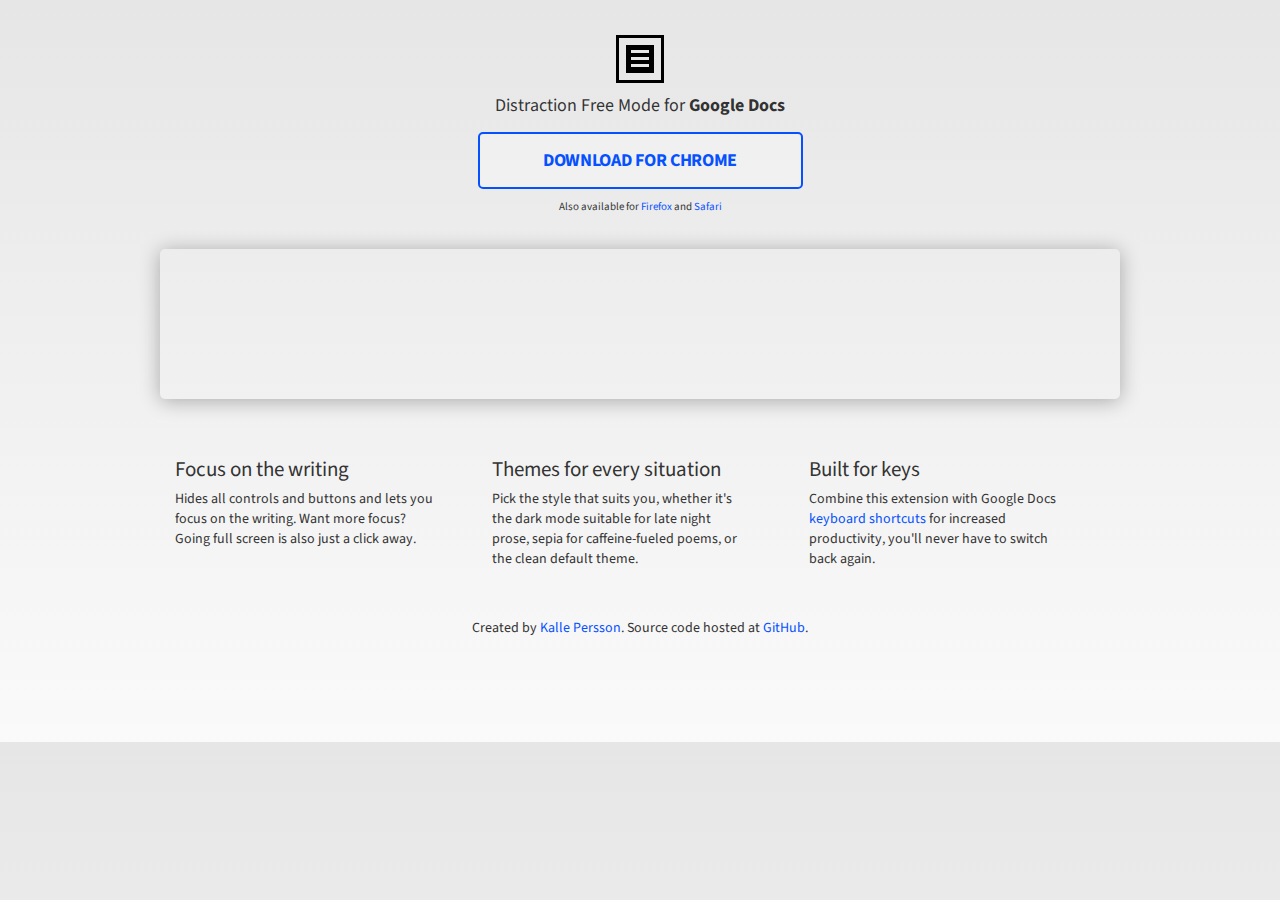
==== distractionfree/index.html @ 13dc6e6e "DistractionFree: Add Safari link" ====
<!DOCTYPE HTML>
<html>
<head>
	<title>Distraction Free Mode for Google Docs - Chrome Extension</title>
	<meta charset="utf-8">
	<link rel="shortcut icon" type="image/x-icon" href="./img/favicon.png">
	<link href="https://fonts.googleapis.com/css?family=Source+Sans+Pro:400,600" rel="stylesheet" type="text/css">
	<link rel="stylesheet" href="style.css">
</head>

<body>
	<header>
		<img class="logo" src="img/logo.png">
		<p class="tagline">Distraction Free Mode for <strong>Google Docs</strong></p>

		<div class="download-section download-chrome">
			<a href="https://chrome.google.com/webstore/detail/distraction-free-mode-for/blmejkgbnceohgjfnoiegdlbfkmpkeha" class="download-button">Download for Chrome</a>
			<p>Also available for
				<a href="https://addons.mozilla.org/en-US/developers/addon/distraction-free-google-docs">Firefox</a> and
				<a href="https://safari-extensions.apple.com/details/?id=com.kallepersson.distractionfree-BBWY83BGU8">Safari</a>
			</p>
		</div>

		<div class="download-section download-safari">
			<a href="https://safari-extensions.apple.com/details/?id=com.kallepersson.distractionfree-BBWY83BGU8" class="download-button">Download for Safari</a>
			<p>Also available for
				<a href="https://chrome.google.com/webstore/detail/distraction-free-mode-for/blmejkgbnceohgjfnoiegdlbfkmpkeha">Safari</a> and
				<a href="https://addons.mozilla.org/en-US/developers/addon/distraction-free-google-docs">Firefox</a>
			</p>
		</div>

		<div class="download-section download-firefox">
			<a href="https://addons.mozilla.org/en-US/developers/addon/distraction-free-google-docs" class="download-button">Download for Firefox</a>
			<p>Also available for
				<a href="https://chrome.google.com/webstore/detail/distraction-free-mode-for/blmejkgbnceohgjfnoiegdlbfkmpkeha">Chrome</a> and
				<a href="https://safari-extensions.apple.com/details/?id=com.kallepersson.distractionfree-BBWY83BGU8">Safari</a>
			</p>
		</div>


		<video src="app.mov" loop autoplay="true"></video>
	</header>


	<div id="features">
		<div class="feature">
			<h2>Focus on the writing</h2>
			<p>Hides all controls and buttons and lets you focus on the writing. Want more focus? Going full screen is also just a click away.</p>
			<img src="img/feature.png">
		</div>
		<div class="feature">
			<h2>Themes for every situation</h2>
			<img src="img/feature.png">
			<p>Pick the style that suits you, whether it's the dark mode suitable for late night prose, sepia for caffeine-fueled poems, or the clean default theme.</p>
		</div>
		<div class="feature">
			<h2>Built for keys</h2>
			<img src="img/feature.png">
			<p>Combine this extension with Google Docs <a href="https://support.google.com/docs/answer/179738?co=GENIE.Platform%3DDesktop&hl=en">keyboard shortcuts</a> for increased productivity, you'll never have to switch back again.</p>
		</div>
	</article>

	<p class="download-notes center">
		Created by <a href="http://kallepersson.se">Kalle Persson</a>. Source code hosted at
		<a href="https://github.com/kallepersson/DistractionFree">GitHub</a>.
	</p>

	<script type="text/javascript">
		(function(i,s,o,g,r,a,m){i['GoogleAnalyticsObject']=r;i[r]=i[r]||function(){
			(i[r].q=i[r].q||[]).push(arguments)},i[r].l=1*new Date();a=s.createElement(o),
			m=s.getElementsByTagName(o)[0];a.async=1;a.src=g;m.parentNode.insertBefore(a,m)
		})(window,document,'script','//www.google-analytics.com/analytics.js','ga');

		ga('create', 'UA-29206053-1', 'kallepersson.se');
		ga('send', 'pageview');
	</script>

	<script type="text/javascript">
		["Chrome", "Safari", "Firefox"].forEach(function(item) {
			if (navigator.userAgent.indexOf(item) != -1) {
				if (item == "Safari" && document.body.classList.contains("chrome")) {
					return;
				}

				document.body.classList.add(item.toLowerCase());
			}
		})
	</script>

</body>
</html>
---- distractionfree/style.css ----
body {
	background: #eee;
	color: #333;
	margin: 0;
	padding: 0 0 50px 0;
	font: 14px 'Source Sans Pro', sans-serif;
	background-image: linear-gradient(-180deg, rgba(230,230,230,1) 0, rgba(250,250,250,1) 100%);
}

header {
	/*background-image: linear-gradient(-180deg, rgba(180,180,180,1) 0, rgba(160,160,160,1) 100%);
	background-image: linear-gradient(-180deg, rgba(73,155,234,1) 0,rgba(32,124,229,1) 100%);*/
	padding-top: 25px;
	width: 75%;
	margin: 0 auto;
}

header,
#features {
	max-width: 1200px;
}

a {
	color: #0651FF;
	text-decoration: none;
}

a:hover {
	text-decoration: underline;
}

video {
	width: 100%;
	display: block;
	margin: 0 auto;
	border-radius: 5px;
	box-shadow: 0 2px 20px 0 rgba(0,0,0,0.3);
}

h1 {
	font-size: 27px;
	letter-spacing: -1.5px;
	margin: 0;
	padding: 20px 0 0px 0;
	width: 100%;
	color: #222;
}

img.logo {
	margin: 10px auto;
	display: block;
}

p.tagline {
	display: block;
	text-align: center;
	color: rgba(0,0,0,0.8);
	font-size: 18px;
}

.download-section {
	display: none;
	width: 75%;
	margin: 0 auto 35px auto;
	text-align: center;
}

.download-section p {
	font-size: 11px;
}

a.download-button {
	box-sizing: border-box;
	text-align: center;
	width: 325px;
	margin: 10px auto;
	padding: 14px 30px;
	text-transform: uppercase;
	letter-spacing: -0.3px;
	font-size: 18px;
    border: 2px solid #0651FF;
    color: #0651FF;
    font-weight: bold;
    border-radius: 5px;
    display: block;
    background: rgba(255,255,255,0.3);
}

a.download-button:hover {
	border-color: #000;
	color: #000;
	background: rgba(255,255,255,0.8);
	text-decoration: none;
}

.chrome .download-section.download-chrome,
.safari .download-section.download-safari,
.firefox .download-section.download-firefox {
	display: block;
}

a.download-button strong {
	display: block;
	font-size: 16px;
}

p.soon {
	margin: 5px 0;
}

p.soon em {
	display: block;
	font-size: 12px;
	opacity: 0.8;
}

p {
	font-size: 14px;
	margin: 0 0 14px 0;
}

h2 {
	font-weight: normal;
	padding: 0 10px;
}

article {
}

#features {
	margin-right: -2%;
	width: 75%;
	margin: 40px auto;
	overflow: hidden;
	font-size: 14px;
	text-align: left;
}

.feature {
	float: left;
	width: 30%;
	margin-right: 3%;
	margin-bottom: 20px;
	overflow: hidden;
	box-sizing: border-box;;
	padding: 15px;
	position: relative;
	color: #333;
}

.feature h2 {
	padding: 0;
	margin: 0 0 5px 0;
}

.feature img {
	position: absolute;
	top: 5px;
	left: 0;
	display: none;
}

article div {
	float: left;
	width: 45%;
}

article div:nth-child(2) {
	float: right;
}

table {
	width: 100%;
	border-collapse: collapse;
	border-top: 1px solid #ccc;
}

tr {
	border-bottom: 1px solid #ccc;
}

th, td {
	padding: 5px;
}

th {
	font-weight: normal;
	width: 40%;
	padding-right: 15px;
}

td {
	color: #888;
}

td code {
	color: #000;
	font-family: Courier, monospace;
	background: #fff;
	border: 1px solid #ccc;
	border-radius: 5px;
	padding: 2px 4px;
}

.policy p {
	text-align: left;
}


.center {
	text-align: center;
}

@media (max-width: 680px) {
	header,
	#features {
		width: 90%;
	    transition: width 0.3s;
	}

	.download-section {
		width: auto;
		transition: width 0.3s;
	}

	.feature {
		float: none;
		width: auto;
		transition: width 0.3s;
		margin-bottom: 0;
	}
}

@media (max-width: 380px) {
	.download-section,
	a.download-button {
		width: auto;
		transition: width 0.3s;
	}
}
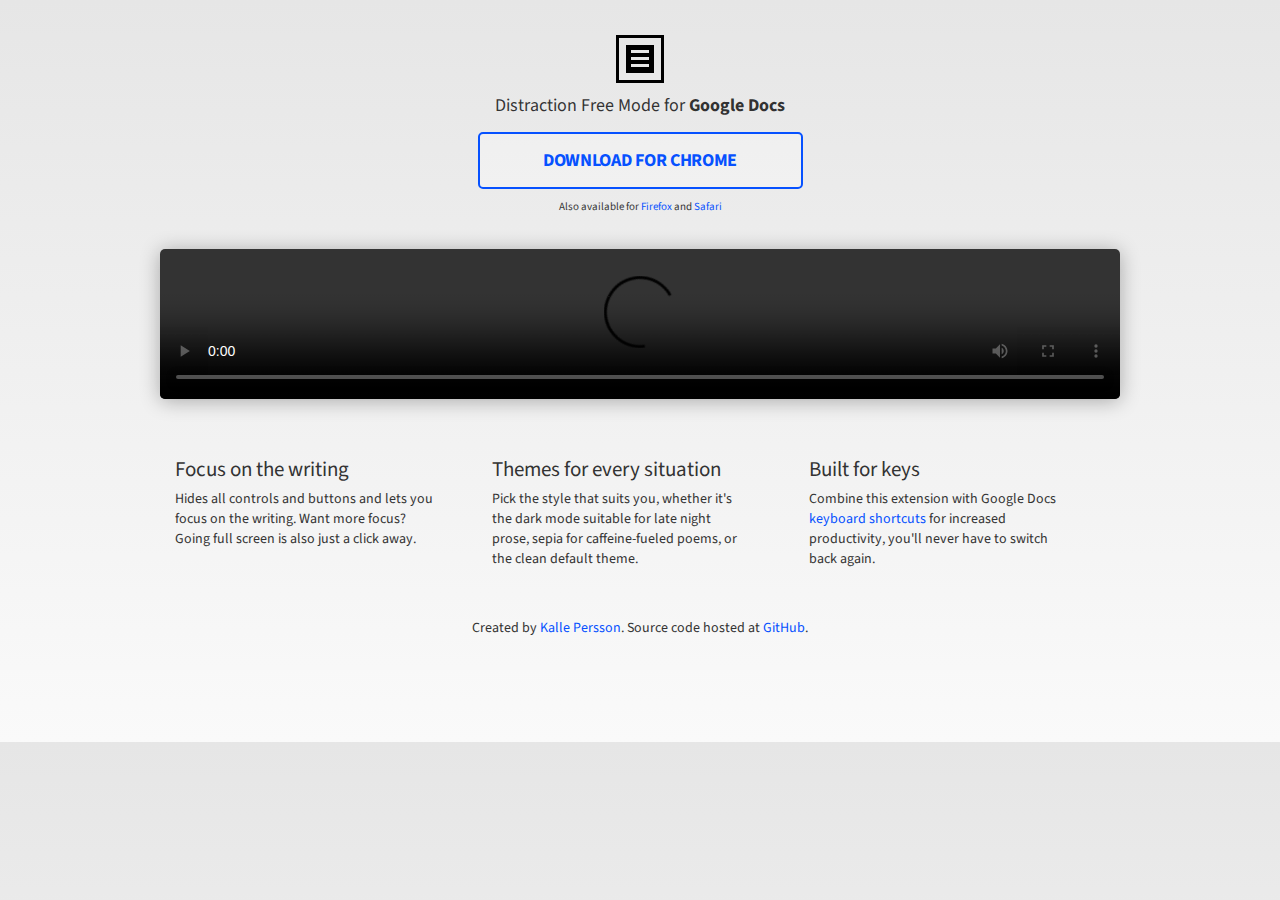
==== commit 276eb2b9: "Update versions and autoplay" ====
--- a/distractionfree/index.html
+++ b/distractionfree/index.html
@@ -6,6 +6,13 @@
 	<link rel="shortcut icon" type="image/x-icon" href="./img/favicon.png">
 	<link href="https://fonts.googleapis.com/css?family=Source+Sans+Pro:400,600" rel="stylesheet" type="text/css">
 	<link rel="stylesheet" href="style.css">
+	<script async src="https://www.googletagmanager.com/gtag/js?id=UA-29206053-3"></script>
+	<script>
+	  window.dataLayer = window.dataLayer || [];
+	  function gtag(){dataLayer.push(arguments);}
+	  gtag('js', new Date());
+	  gtag('config', 'UA-29206053-3');
+	</script>
 </head>
 
 <body>
@@ -38,7 +45,7 @@
 		</div>
 
 
-		<video src="app.mov" loop autoplay="true"></video>
+		<video src="app.mov" controls loop autoplay="true"></video>
 	</header>
 
 
@@ -66,16 +73,6 @@
 	</p>
 
 	<script type="text/javascript">
-		(function(i,s,o,g,r,a,m){i['GoogleAnalyticsObject']=r;i[r]=i[r]||function(){
-			(i[r].q=i[r].q||[]).push(arguments)},i[r].l=1*new Date();a=s.createElement(o),
-			m=s.getElementsByTagName(o)[0];a.async=1;a.src=g;m.parentNode.insertBefore(a,m)
-		})(window,document,'script','//www.google-analytics.com/analytics.js','ga');
-
-		ga('create', 'UA-29206053-1', 'kallepersson.se');
-		ga('send', 'pageview');
-	</script>
-
-	<script type="text/javascript">
 		["Chrome", "Safari", "Firefox"].forEach(function(item) {
 			if (navigator.userAgent.indexOf(item) != -1) {
 				if (item == "Safari" && document.body.classList.contains("chrome")) {
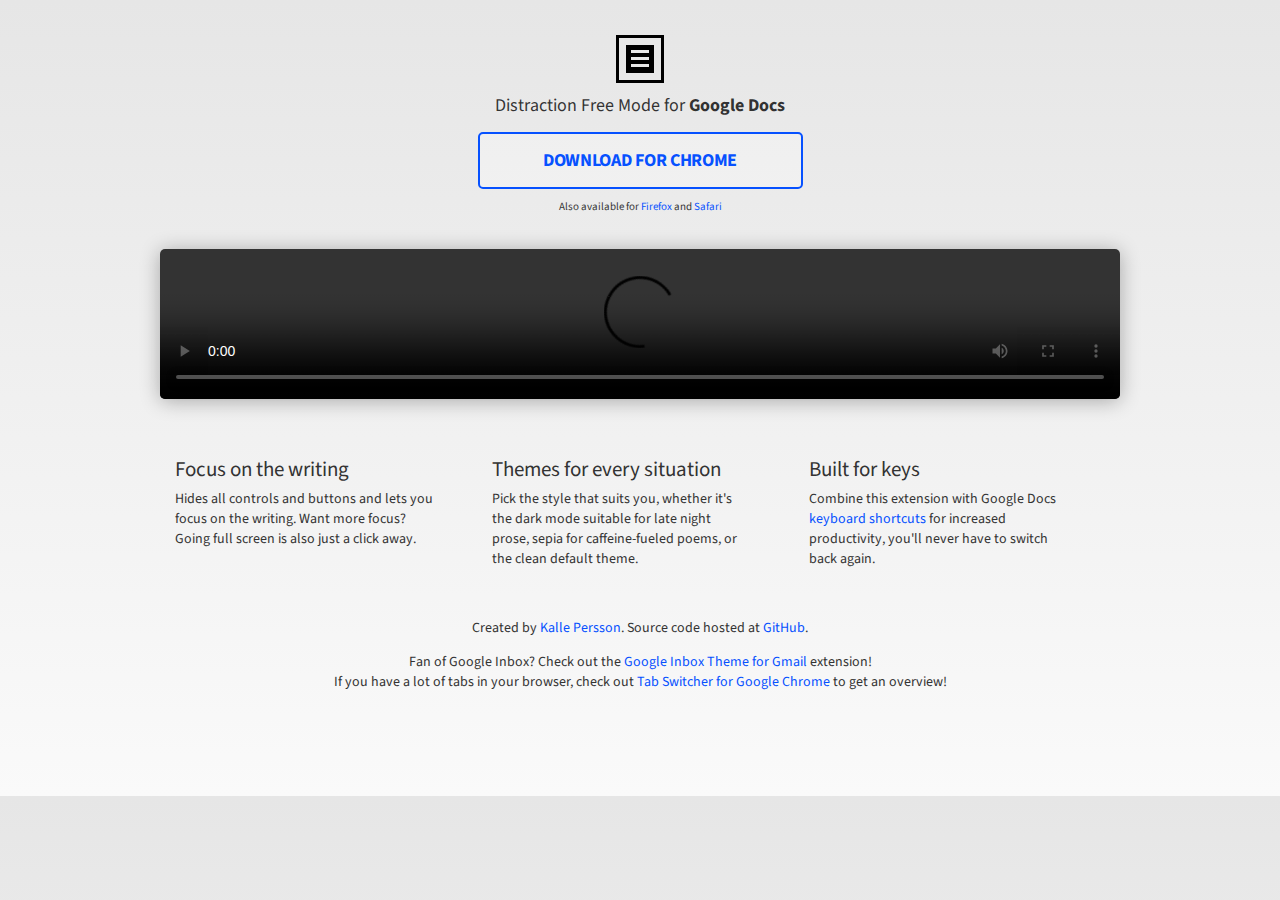
==== commit 5ffbe04a: "Add crosspromotional links between apps" ====
--- a/distractionfree/index.html
+++ b/distractionfree/index.html
@@ -70,7 +70,7 @@
 	<p class="download-notes center">
 		Created by <a href="http://kallepersson.se">Kalle Persson</a>. Source code hosted at
 		<a href="https://github.com/kallepersson/DistractionFree">GitHub</a>.
-	</p>
+	</p>	
 
 	<script type="text/javascript">
 		["Chrome", "Safari", "Firefox"].forEach(function(item) {
@@ -84,5 +84,11 @@
 		})
 	</script>
 
+	<p class="center">
+		Fan of Google Inbox? Check out the <a href="/inboxtheme">Google Inbox Theme for Gmail</a> extension!
+		<br>
+		If you have a lot of tabs in your browser, check out <a href="/tabswitcher">Tab Switcher for Google Chrome</a> to get an overview!
+	</p>
+
 </body>
 </html>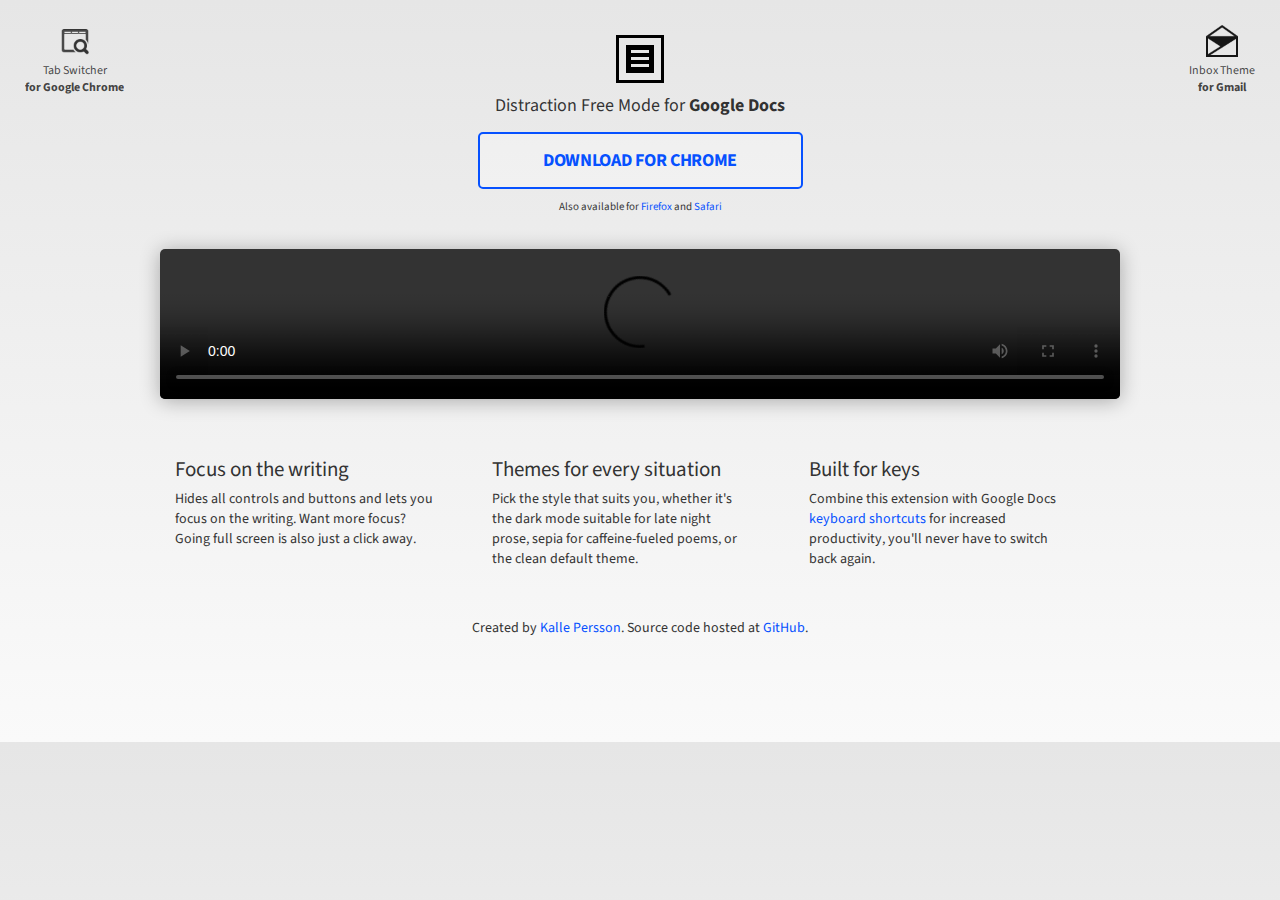
==== commit 847a25aa: "Link apps between different pages" ====
--- a/distractionfree/index.html
+++ b/distractionfree/index.html
@@ -5,6 +5,7 @@
 	<meta charset="utf-8">
 	<link rel="shortcut icon" type="image/x-icon" href="./img/favicon.png">
 	<link href="https://fonts.googleapis.com/css?family=Source+Sans+Pro:400,600" rel="stylesheet" type="text/css">
+	<link rel="stylesheet" href="../shared.css">
 	<link rel="stylesheet" href="style.css">
 	<script async src="https://www.googletagmanager.com/gtag/js?id=UA-29206053-3"></script>
 	<script>
@@ -70,7 +71,17 @@
 	<p class="download-notes center">
 		Created by <a href="http://kallepersson.se">Kalle Persson</a>. Source code hosted at
 		<a href="https://github.com/kallepersson/DistractionFree">GitHub</a>.
-	</p>	
+	</p>
+
+	<a class="promo left" href="../tabswitcher">
+		<img src="../tabswitcher/img/logo.png">
+		<span>Tab Switcher <strong>for Google Chrome</strong></span>
+	</a>
+
+	<a class="promo right" href="../inboxtheme">
+		<img src="../inboxtheme/img/logo.png">
+		<span>Inbox Theme <strong>for Gmail</strong></span>
+	</a>
 
 	<script type="text/javascript">
 		["Chrome", "Safari", "Firefox"].forEach(function(item) {
@@ -84,11 +95,5 @@
 		})
 	</script>
 
-	<p class="center">
-		Fan of Google Inbox? Check out the <a href="/inboxtheme">Google Inbox Theme for Gmail</a> extension!
-		<br>
-		If you have a lot of tabs in your browser, check out <a href="/tabswitcher">Tab Switcher for Google Chrome</a> to get an overview!
-	</p>
-
 </body>
 </html>--- a/shared.css
+++ b/shared.css
@@ -0,0 +1,67 @@
+.promo {
+	position: absolute;
+	top: 10px;
+	display: block;
+	transition: all 0.15s ease-in;
+	background: rgba(255,255,255,0);
+	padding: 15px;
+	border-radius: 5px;
+	font-size: 12px;
+	color: rgba(0,0,0,0.8);;
+	opacity: 0.9;
+}
+
+.promo.left {
+	left: 10px;
+}
+
+.promo.right {
+	right: 10px;
+}
+
+.promo img {
+	display: block;	
+	width: 32px;
+	margin: 0 auto;
+}
+
+.promo span {
+	display: block;
+}
+
+.promo:hover {
+	text-decoration: none;
+	background: rgba(255,255,255,0.7);
+	color: #000;
+	opacity: 1;
+}
+
+.promo span {
+	display: block;
+	margin: 5px 0 0 0;
+	text-align: center;
+}
+
+.promo strong {
+	display: block;
+}
+
+@media (max-width: 680px) {
+	.promo {
+		font-size: 9px;
+		padding: 10px;
+		top: 5px;
+	}
+
+	.promo.left {
+		left: 5px;
+	}
+
+	.promo.right {
+		right: 5px;
+	}
+
+	.promo img {
+		width: 20px;
+	}
+}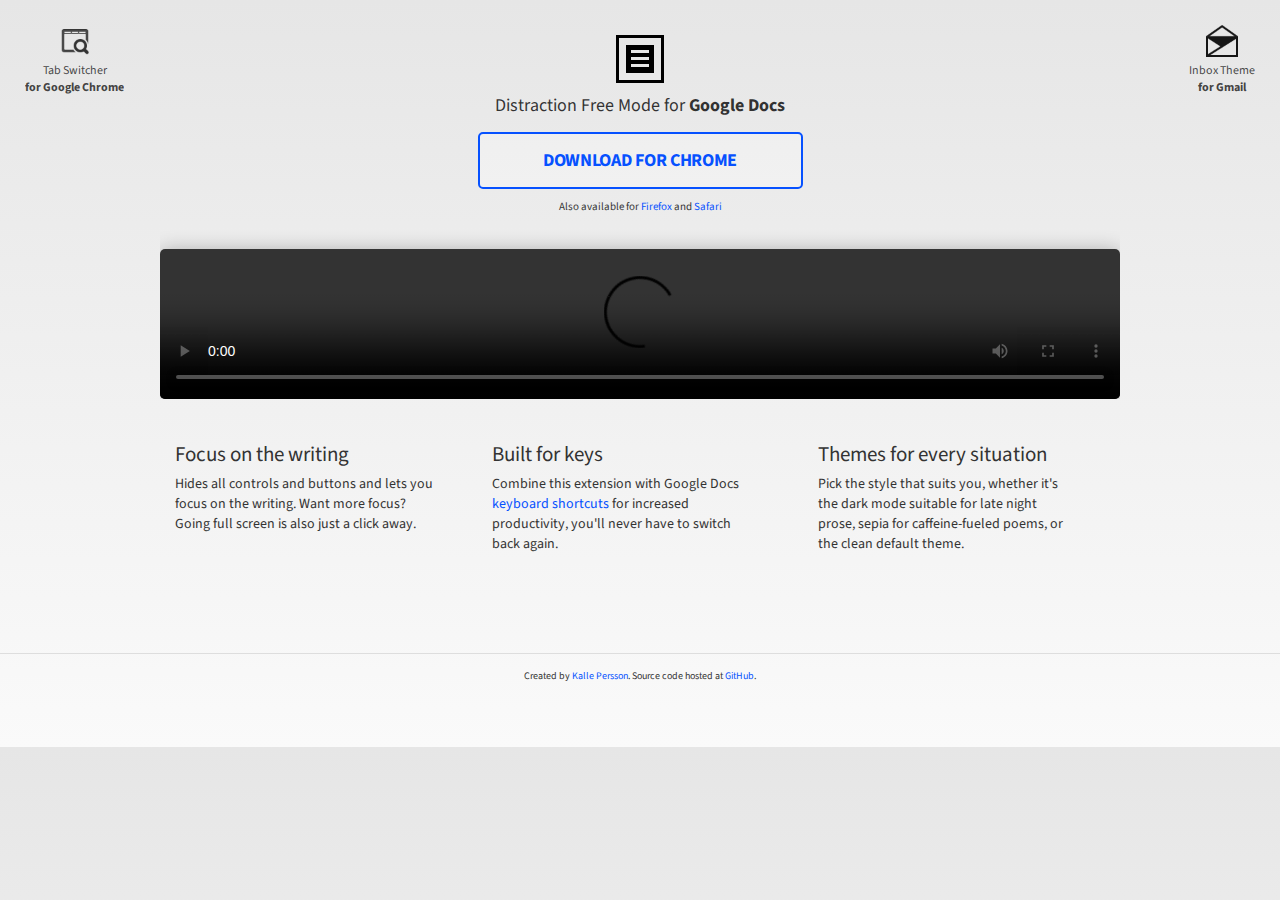
==== commit 8160a176: "Align style" ====
--- a/distractionfree/index.html
+++ b/distractionfree/index.html
@@ -8,7 +8,7 @@
 	<link rel="stylesheet" href="../shared.css">
 	<link rel="stylesheet" href="style.css">
 	<script async src="https://www.googletagmanager.com/gtag/js?id=UA-29206053-3"></script>
-	<script>
+	<script type="text/javascript">
 	  window.dataLayer = window.dataLayer || [];
 	  function gtag(){dataLayer.push(arguments);}
 	  gtag('js', new Date());
@@ -50,28 +50,20 @@
 	</header>
 
 
-	<div id="features">
+	<article id="features 3c">
 		<div class="feature">
 			<h2>Focus on the writing</h2>
 			<p>Hides all controls and buttons and lets you focus on the writing. Want more focus? Going full screen is also just a click away.</p>
-			<img src="img/feature.png">
 		</div>
 		<div class="feature">
 			<h2>Themes for every situation</h2>
-			<img src="img/feature.png">
 			<p>Pick the style that suits you, whether it's the dark mode suitable for late night prose, sepia for caffeine-fueled poems, or the clean default theme.</p>
 		</div>
 		<div class="feature">
 			<h2>Built for keys</h2>
-			<img src="img/feature.png">
 			<p>Combine this extension with Google Docs <a href="https://support.google.com/docs/answer/179738?co=GENIE.Platform%3DDesktop&hl=en">keyboard shortcuts</a> for increased productivity, you'll never have to switch back again.</p>
 		</div>
 	</article>
-
-	<p class="download-notes center">
-		Created by <a href="http://kallepersson.se">Kalle Persson</a>. Source code hosted at
-		<a href="https://github.com/kallepersson/DistractionFree">GitHub</a>.
-	</p>
 
 	<a class="promo left" href="../tabswitcher">
 		<img src="../tabswitcher/img/logo.png">
@@ -82,6 +74,11 @@
 		<img src="../inboxtheme/img/logo.png">
 		<span>Inbox Theme <strong>for Gmail</strong></span>
 	</a>
+
+	<p class="footer-notes">
+		Created by <a href="http://kallepersson.se">Kalle Persson</a>. Source code hosted at
+		<a href="https://github.com/kallepersson/DistractionFree">GitHub</a>.
+	</p>
 
 	<script type="text/javascript">
 		["Chrome", "Safari", "Firefox"].forEach(function(item) {
--- a/shared.css
+++ b/shared.css
@@ -1,3 +1,247 @@
+body {
+	background: #eee;
+	color: #333;
+	margin: 0;
+	padding: 0 0 50px 0;
+	font: 14px 'Source Sans Pro', sans-serif;
+	background-image: linear-gradient(-180deg, rgba(230,230,230,1) 0, rgba(250,250,250,1) 100%);
+}
+
+header,
+article {
+	padding-top: 25px;
+	width: 75%;
+	margin: 0 auto;
+	overflow: hidden;
+}
+
+header,
+article,
+#features {
+	max-width: 1200px;
+}
+
+a {
+	color: #0651FF;
+	text-decoration: none;
+}
+
+a:hover {
+	text-decoration: underline;
+}
+
+video {
+	width: 100%;
+	display: block;
+	margin: 0 auto;
+	border-radius: 5px;
+	box-shadow: 0 2px 20px 0 rgba(0,0,0,0.3);
+}
+
+h1 {
+	font-size: 27px;
+	letter-spacing: -1.5px;
+	margin: 0;
+	padding: 20px 0 0px 0;
+	width: 100%;
+	color: #222;
+}
+
+img.logo {
+	margin: 10px auto;
+	display: block;
+}
+
+p.tagline {
+	display: block;
+	text-align: center;
+	color: rgba(0,0,0,0.8);
+	font-size: 18px;
+}
+
+.download-section {
+	display: none;
+	width: 75%;
+	margin: 0 auto 35px auto;
+	text-align: center;
+}
+
+.download-section p {
+	font-size: 11px;
+}
+
+a.download-button {
+	box-sizing: border-box;
+	text-align: center;
+	width: 325px;
+	margin: 10px auto;
+	padding: 14px 30px;
+	text-transform: uppercase;
+	letter-spacing: -0.3px;
+	font-size: 18px;
+    border: 2px solid #0651FF;
+    color: #0651FF;
+    font-weight: bold;
+    border-radius: 5px;
+    display: block;
+    background: rgba(255,255,255,0.3);
+}
+
+a.download-button:hover {
+	border-color: #000;
+	color: #000;
+	background: rgba(255,255,255,0.8);
+	text-decoration: none;
+}
+
+.chrome .download-section.download-chrome,
+.safari .download-section.download-safari,
+.firefox .download-section.download-firefox {
+	display: block;
+}
+
+a.download-button strong {
+	display: block;
+	font-size: 16px;
+}
+
+p.soon {
+	margin: 5px 0;
+}
+
+p.soon em {
+	display: block;
+	font-size: 12px;
+	opacity: 0.8;
+}
+
+p {
+	font-size: 14px;
+	margin: 0 0 14px 0;
+}
+
+h2 {
+	font-weight: normal;
+	padding: 0 10px;
+}
+
+article {
+}
+
+#features {
+	width: 75%;
+	margin: 40px auto;
+	overflow: hidden;
+	font-size: 14px;
+	text-align: left;
+}
+
+.feature {
+	float: left;
+	width: 30%;
+	margin-right: 3%;
+	margin-bottom: 20px;
+	overflow: hidden;
+	box-sizing: border-box;;
+	padding: 15px;
+	position: relative;
+	color: #333;
+}
+
+#features.c2 .feature {
+	width: 40%;
+}
+
+.feature h2 {
+	padding: 0;
+	margin: 0 0 5px 0;
+}
+
+.feature img {
+	display: block;
+	width: 100%;
+}
+
+article div {
+	float: left;
+	width: 45%;
+}
+
+article div:nth-child(2) {
+	float: right;
+}
+
+table {
+	width: 100%;
+	border-collapse: collapse;
+	border-top: 1px solid #ccc;
+}
+
+tr {
+	border-bottom: 1px solid #ccc;
+}
+
+th, td {
+	padding: 5px;
+}
+
+th {
+	font-weight: normal;
+	width: 40%;
+	padding-right: 15px;
+}
+
+td {
+	color: #888;
+}
+
+td code {
+	color: #000;
+	font-family: Courier, monospace;
+	background: #fff;
+	border: 1px solid #ccc;
+	border-radius: 5px;
+	padding: 2px 4px;
+}
+
+.policy p {
+	text-align: left;
+}
+
+
+.center {
+	text-align: center;
+}
+
+@media (max-width: 680px) {
+	header,
+	article,
+	#features {
+		width: 90%;
+	    transition: width 0.3s;
+	}
+
+	.download-section {
+		width: auto;
+		transition: width 0.3s;
+	}
+
+	.feature {
+		float: none;
+		width: auto;
+		transition: width 0.3s;
+		margin-bottom: 0;
+	}
+}
+
+@media (max-width: 380px) {
+	.download-section,
+	a.download-button {
+		width: auto;
+		transition: width 0.3s;
+	}
+}
+
 .promo {
 	position: absolute;
 	top: 10px;
@@ -64,4 +308,12 @@
 	.promo img {
 		width: 20px;
 	}
+}
+
+.footer-notes {
+	text-align: center;
+	margin-top: 50px;
+	border-top: 1px solid rgba(0,0,0,0.1);
+	padding-top: 15px;
+	font-size: 10px;
 }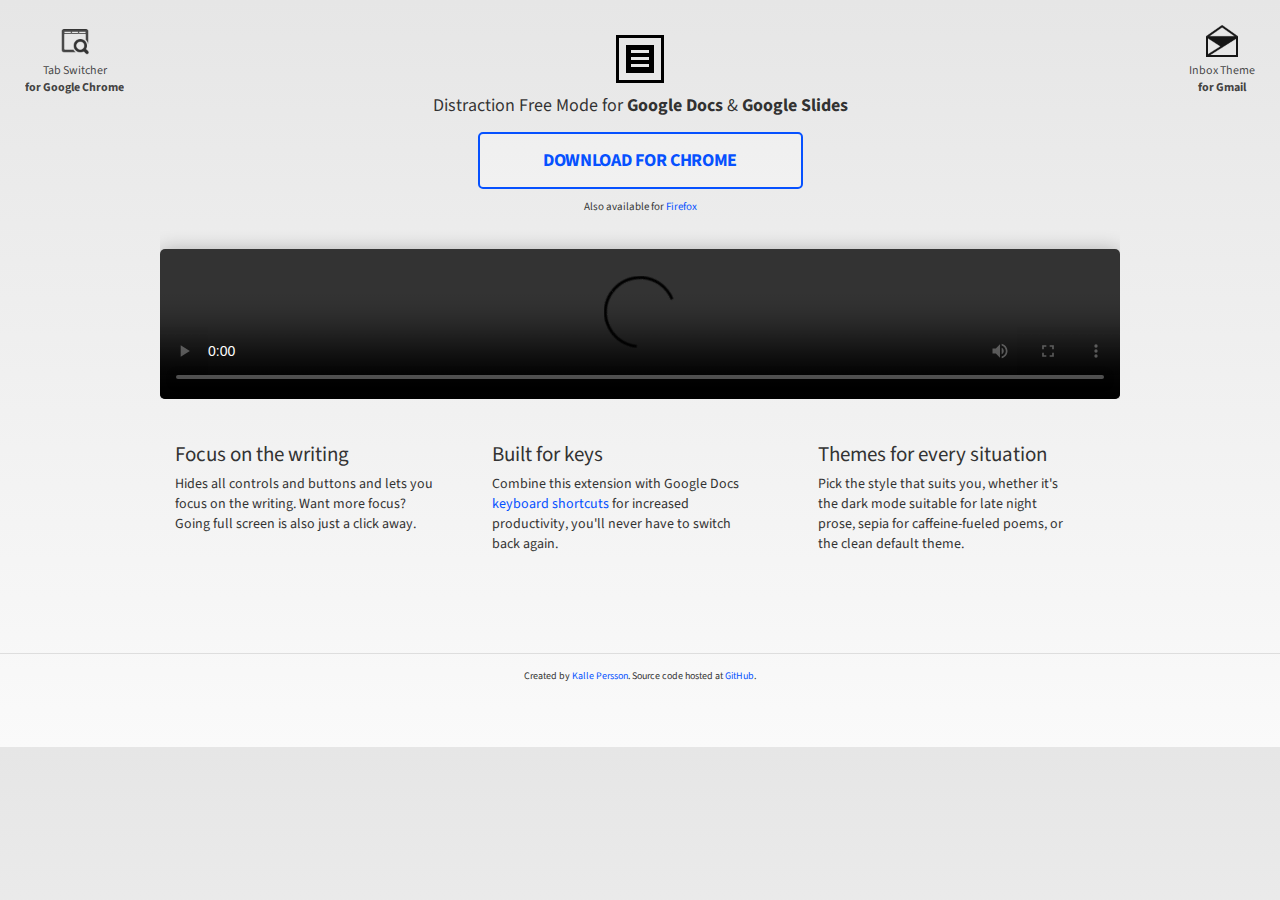
==== commit 555889f6: "Update distraction free mode site" ====
--- a/distractionfree/index.html
+++ b/distractionfree/index.html
@@ -19,20 +19,11 @@
 <body>
 	<header>
 		<img class="logo" src="img/logo.png">
-		<p class="tagline">Distraction Free Mode for <strong>Google Docs</strong></p>
+		<p class="tagline">Distraction Free Mode for <strong>Google Docs</strong> & <strong>Google Slides</strong></p>
 
 		<div class="download-section download-chrome">
 			<a href="https://chrome.google.com/webstore/detail/distraction-free-mode-for/blmejkgbnceohgjfnoiegdlbfkmpkeha" class="download-button">Download for Chrome</a>
 			<p>Also available for
-				<a href="https://addons.mozilla.org/en-US/developers/addon/distraction-free-google-docs">Firefox</a> and
-				<a href="https://safari-extensions.apple.com/details/?id=com.kallepersson.distractionfree-BBWY83BGU8">Safari</a>
-			</p>
-		</div>
-
-		<div class="download-section download-safari">
-			<a href="https://safari-extensions.apple.com/details/?id=com.kallepersson.distractionfree-BBWY83BGU8" class="download-button">Download for Safari</a>
-			<p>Also available for
-				<a href="https://chrome.google.com/webstore/detail/distraction-free-mode-for/blmejkgbnceohgjfnoiegdlbfkmpkeha">Safari</a> and
 				<a href="https://addons.mozilla.org/en-US/developers/addon/distraction-free-google-docs">Firefox</a>
 			</p>
 		</div>
@@ -40,8 +31,7 @@
 		<div class="download-section download-firefox">
 			<a href="https://addons.mozilla.org/en-US/developers/addon/distraction-free-google-docs" class="download-button">Download for Firefox</a>
 			<p>Also available for
-				<a href="https://chrome.google.com/webstore/detail/distraction-free-mode-for/blmejkgbnceohgjfnoiegdlbfkmpkeha">Chrome</a> and
-				<a href="https://safari-extensions.apple.com/details/?id=com.kallepersson.distractionfree-BBWY83BGU8">Safari</a>
+				<a href="https://chrome.google.com/webstore/detail/distraction-free-mode-for/blmejkgbnceohgjfnoiegdlbfkmpkeha">Chrome</a>
 			</p>
 		</div>
 
@@ -81,7 +71,7 @@
 	</p>
 
 	<script type="text/javascript">
-		["Chrome", "Safari", "Firefox"].forEach(function(item) {
+		["Chrome", "Firefox"].forEach(function(item) {
 			if (navigator.userAgent.indexOf(item) != -1) {
 				if (item == "Safari" && document.body.classList.contains("chrome")) {
 					return;
--- a/shared.css
+++ b/shared.css
@@ -50,6 +50,7 @@
 img.logo {
 	margin: 10px auto;
 	display: block;
+	width: 48px;
 }
 
 p.tagline {
@@ -60,7 +61,6 @@
 }
 
 .download-section {
-	display: none;
 	width: 75%;
 	margin: 0 auto 35px auto;
 	text-align: center;
--- a/distractionfree/style.css
+++ b/distractionfree/style.css
@@ -0,0 +1,8 @@
+.download-section {
+	display: none;
+}
+
+.chrome .download-section.download-chrome,
+.firefox .download-section.download-firefox {
+	display: block;
+}
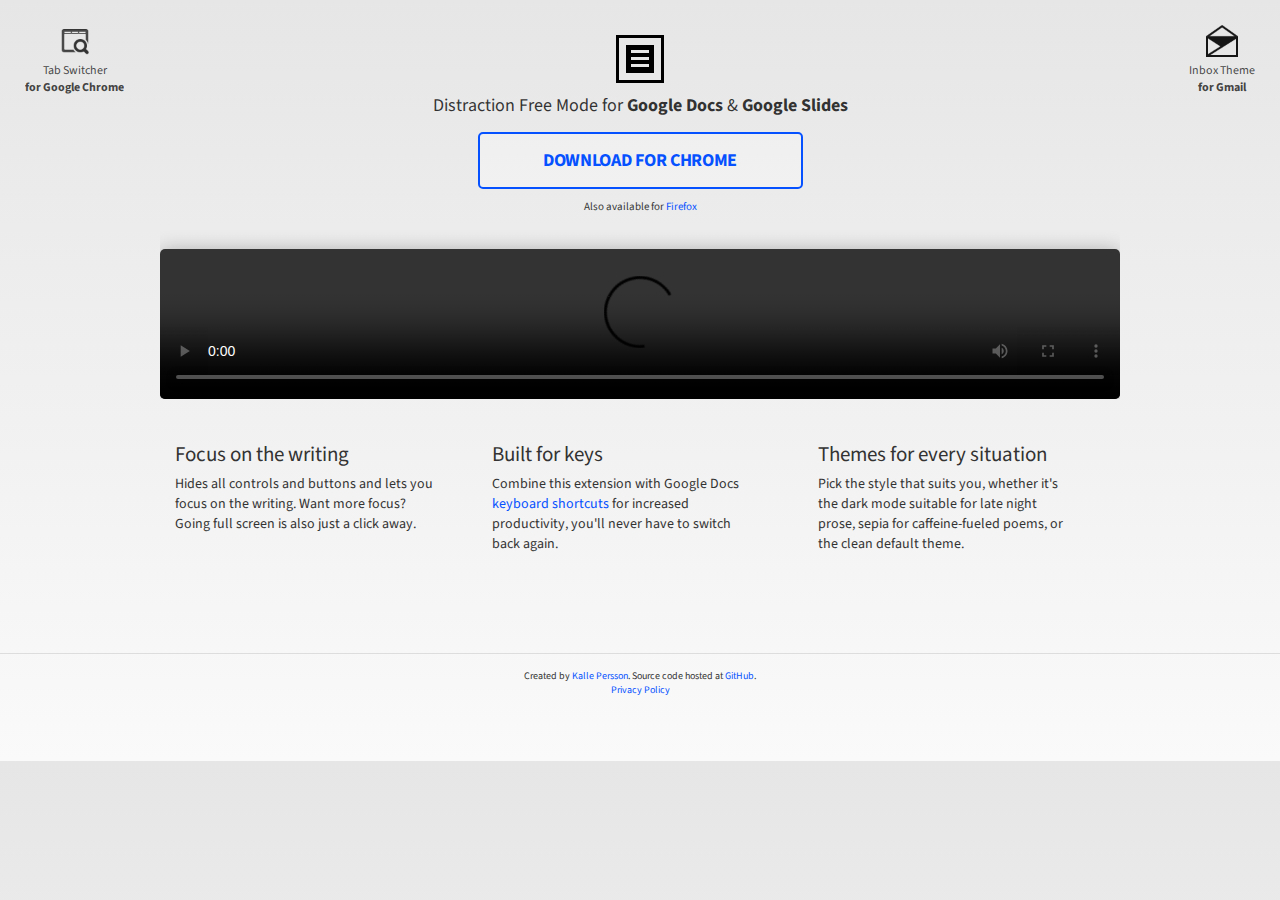
==== commit 48bddd66: "Update index.html" ====
--- a/distractionfree/index.html
+++ b/distractionfree/index.html
@@ -67,7 +67,7 @@
 
 	<p class="footer-notes">
 		Created by <a href="http://kallepersson.se">Kalle Persson</a>. Source code hosted at
-		<a href="https://github.com/kallepersson/DistractionFree">GitHub</a>.
+		<a href="https://github.com/kallepersson/DistractionFree">GitHub</a>. <br> <a href="./privacypolicy.html">Privacy Policy</a>
 	</p>
 
 	<script type="text/javascript">
